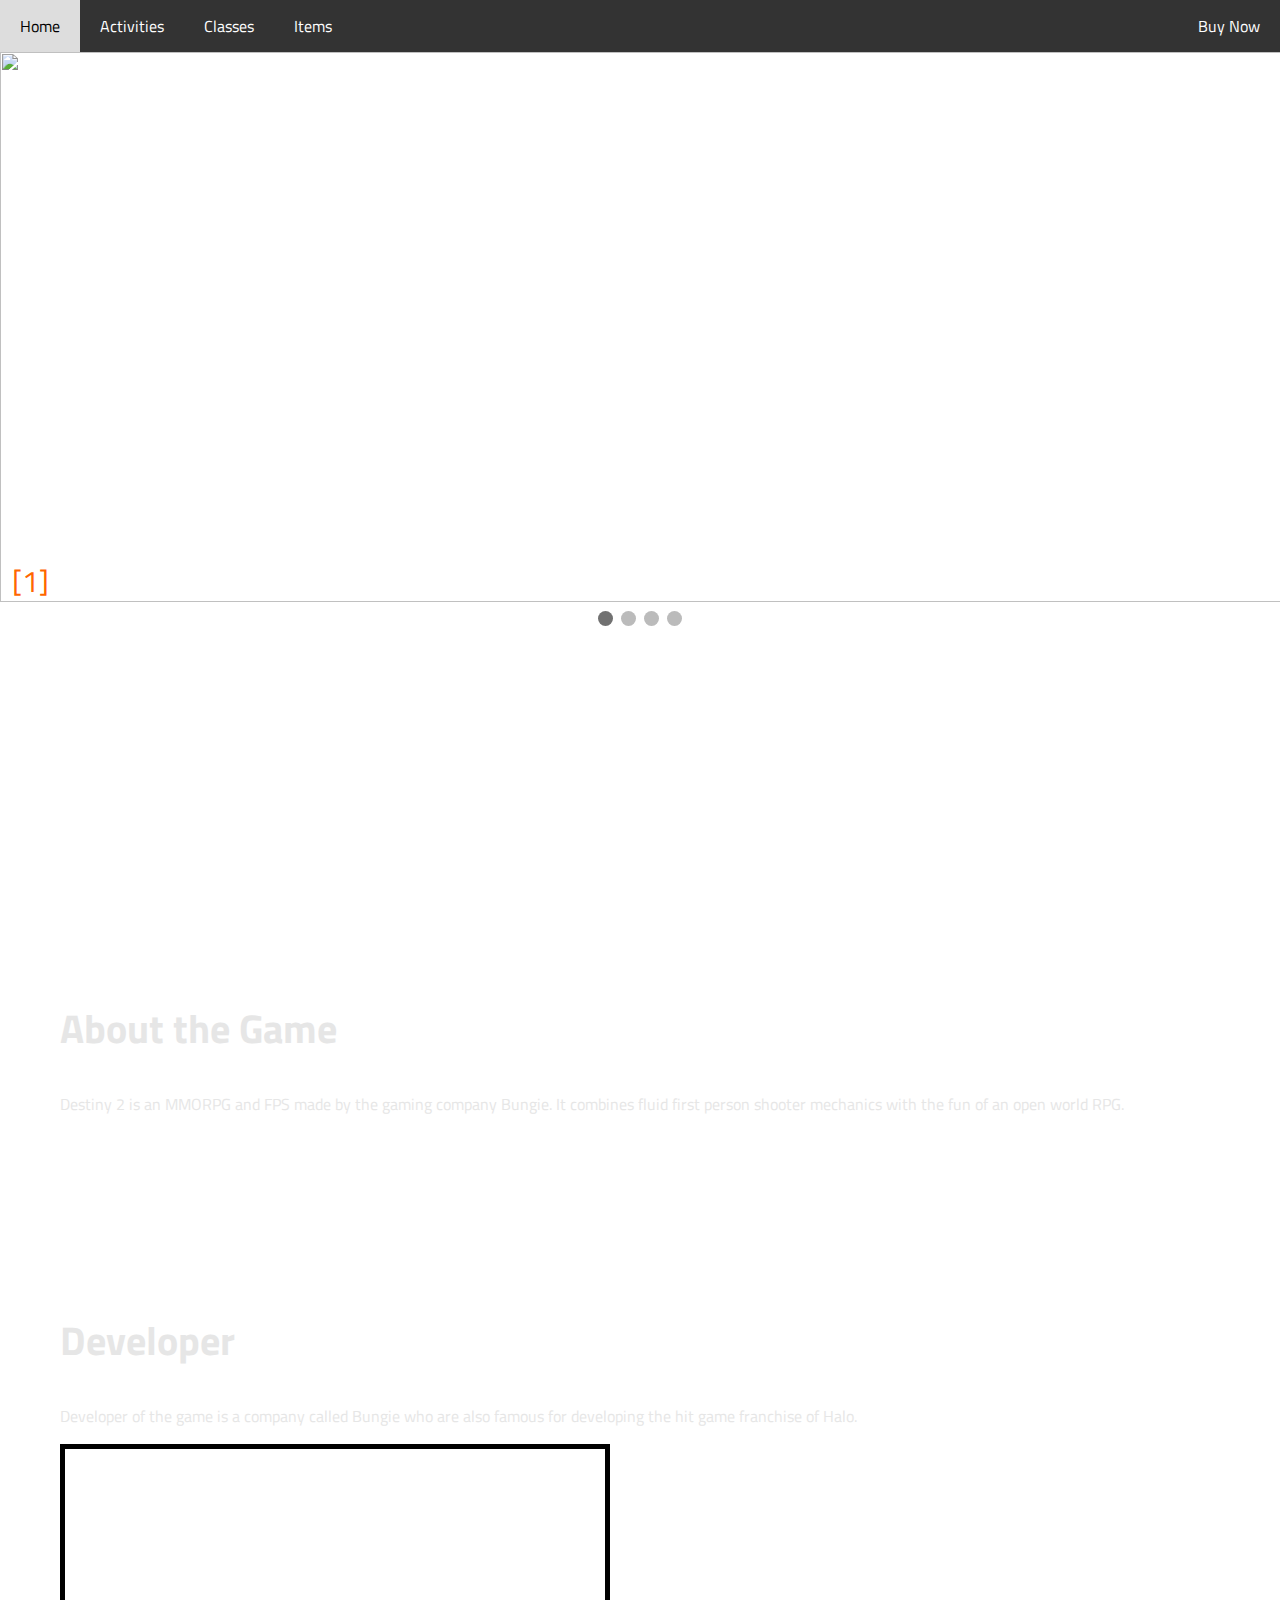
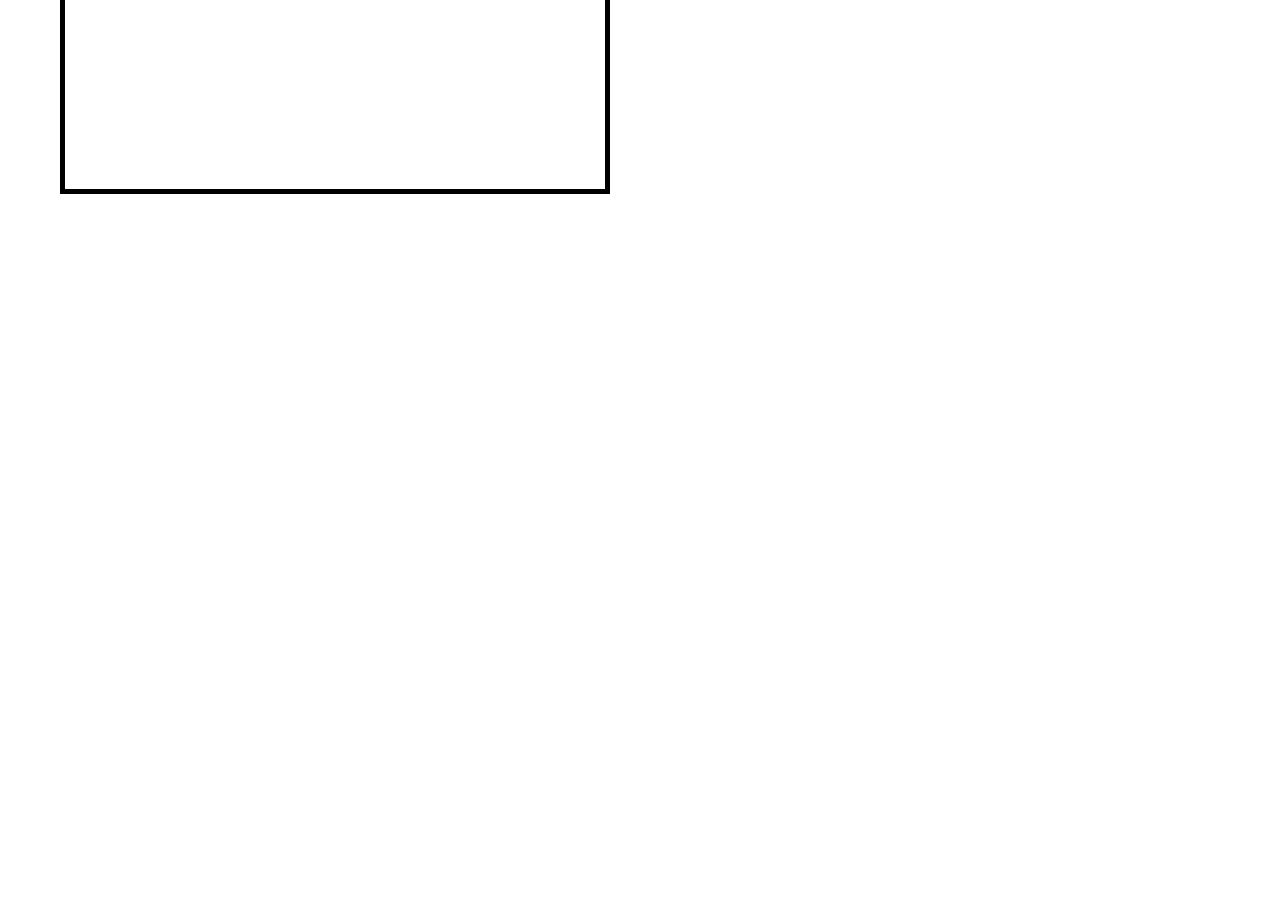
==== index.html @ a980a4c4 "Create index.html" ====
<!DOCTYPE html>
<html lang= "en">
    <head>
        <link rel="stylesheet" href="styles/homestyle.css">
        <!--Ref:https://fonts.google.com/?selection.family=Titillium+Web; Used to add new fonts to page-->
        <link href="https://fonts.googleapis.com/css?family=Titillium+Web&display=swap" rel="stylesheet">
        <title>
            D2 Website: Homepage
        </title>
        <meta charset="UTF-8">
        <!--Referenced: https://www.w3schools.com/howto/howto_website.asp; Here the meta method is set for
            the webpage itself to be scaled for all device resolutions-->
        <meta name="viewport" content="width=device-width, initial-scale=1">
    </head>
    <body>
        <script src="scripts/projectJava.js"></script>
        <!--Ref:https://www.w3schools.com/howto/howto_website.asp; Horizontal navigation bar with links to other
            pages-->
        <div class="menubar">
             <a href = "index.html">Home</a>
             <a href = "actpage.html">Activities</a>
             <a href = "classes.html">Classes</a>
             <a href = "items.html">Items</a>
             <a href = "buynow.html" class = "right">Buy Now</a>
        </div> 
        <!--Ref:https://www.w3schools.com/howto/howto_js_slideshow.asp; Each div holds an image
            as well as a animation class when switching to different images-->     
        <div class = "image-carousel">
                <div id="slide1" class="mySlides fade">
                    <!--Ref:https://www.w3schools.com/html/html_images.asp; Changed image size-->
                    <img src="images/moon.jpg" width="1440" height="550">
                    <div class="caption">[1]</div>
                </div>
                    
                <div class="mySlides fade">
                    <img src="images/hunterstrike.jpg" width="1440" height="550">
                    <div class="caption">[2]</div>
                </div>

                <div class="mySlides fade">
                    <img src="images/titanhammer.jpg" width="1440" height="550">
                    <div class="caption">[3]</div>
                </div>

                <div class="mySlides fade">
                    <img src="images/gamecover.jpg" width="1440" height="550">
                    <div class="caption">[4]</div>  
                </div>
                    
                <!-- Ref:https://www.w3schools.com/howto/howto_js_slideshow.asp;
                    Buttons to go to next or previous picture -->
                <a class="prev" onclick="add(-1)">&#10094;</a>
                <a class="next" onclick="add(1)">&#10095;</a>
                <!-- Ref:https://www.w3schools.com/howto/howto_js_slideshow.asp;
                     Dots and circles at bottom of slideshow, which can be used to
                    navigate through show -->
                <div style="text-align:center">
                    <span class="dot" onclick="current(1)"></span>
                    <span class="dot" onclick="current(2)"></span>
                    <span class="dot" onclick="current(3)"></span>
                    <span class="dot" onclick="current(4)"></span>   
                </div>
        </div>
        <div class = "header">
            <h1>D2 Info-Base</h1>
            <p>A site to get you started on the MMORPG and FPS of Destiny 2</p>
        </div>
        <br/>
        <br/>
        <br/>
        <br/>
        <div class="firstSet">
            <h2>About the Game</h2>
            <p>
                Destiny 2 is an MMORPG and FPS made by the gaming company Bungie.
                It combines fluid first person shooter mechanics with the fun of an 
                open world RPG. 
            </p>
            <br/>
        </div>
        <div class="secondSet">
            <h2>Developer</h2>
            <p>
                Developer of the game is a company called Bungie who are also famous
                for developing the hit game franchise of Halo.
            </p>
            <!--Ref:https://www.w3schools.com/html/html_youtube.asp; Embedding a video into a page-->
            <iframe width="550" height="350"
                src="https://www.youtube.com/embed/mEvVKCKdtfw">
            </iframe>
        </div>
        <br/>
        <div class="thirdSet">
            <h2>Cited Images and Video</h2>
            <p>
                Cites for images and video used on homepage:
                <br/>
                <br/>
                Background image for homepage: Moon's Haunted, Bungie, accessed 20 November 2019
                <br/>
                <br/>
                Video: "Bungie Vidoc: The Moon and Beyond", Bungie, Accessed 21 November 2019
                        https://www.youtube.com/watch?v=mEvVKCKdtfw
                <br/>
                <br/>
                [1]: Bungie, Accessed 20 November 2019, 
                     https://www.playstation.com/en-us/games/destiny-2-ps4/shadowkeep/
                <br/>
                <br/>
                [2]: Destiny 2, Bungie, Accessed 20 November 2019,
                     https://www.forbes.com/sites/paultassi/2019/10/04/the-only-three-bad-things-about-destiny-2-shadowkeep/#3337e3bb6422   
                <br/> 
                <br/>
                [3]: Bungie, Activision, High Moon Studios, Accessed 20 November 2019, 
                     https://www.polygon.com/2019/11/21/20976774/destiny-2-season-of-dawn-patch-note-solar-subclass-hammer-golden-gun-dawnblade  
                <br/>
                <br/>
                [4]: Destiny 2, Bungie, Activision, High Moon Studios, Accessed 20 November 2019,
                     https://www.playstation.com/en-us/games/destiny-2-ps4/overview/           
            </p>
        </div>
    </body>
</html>
---- styles/homestyle.css ----
/*Ref:https://www.w3schools.com/cssref/css3_pr_box-sizing.asp; Sets width and height of page based on content,
padding, and border*/
* {
    box-sizing: border-box;
}

/*Ref:https://www.wikihow.com/Set-a-Background-Image-in-HTML; Set background image of home page
with background property, set font style of whole page with font-family.*/
body{
    font-family: "Titillium Web",sans-serif;
    margin: 0;
    background-image: url("../images/homepage.jpg");
    background-size:cover;
    background-position: center;
}

/*Ref:https://www.w3schools.com/css/css_padding.asp; Used padding property to generate space
around content, text-align to center text into middle, color of text, font thickness, and margins of
left and right of content*/
.header {
    padding-top:5px;
    text-align: center;
    color:white;
    font-weight:bold; 
    margin-left:20px;
    margin-right:20px;
}
  
/*Ref:https://www.w3schools.com/css/css_margin.asp; Used margin property to close space
in between header and div, and font size */
.header h1 {
    font-size: 80px;
    margin-bottom:-6px;
    margin-top:0;
}


/*Ref:https://www.w3schools.com/css/css_overflow.asp; Used overflow property for
navigation bar so that if content goes out of frame it is cut and background-color to
set background color*/
.menubar {
    overflow: hidden;
    background-color: #333;
}
  
/*Ref:https://www.w3schools.com/cssref/pr_class_display.asp;
Style the navigation bar links with display property where it displays content
like a paragraph tag, and no text decoration such as a underline or overline */
.menubar a {
    float: left;
    display: block;
    color: white;
    text-align: center;
    padding: 14px 20px;
    text-decoration: none;
}

/*Ref:https://www.w3schools.com/howto/howto_js_slideshow.asp; Sets position property so that content is 
relative to its normal position*/
.image-carousel {
    width:cover;
    position: relative;
    margin: auto;
}
  
/*Hides the other images in slideshow by default*/
.mySlides {
    display: none;
}

#slide1 {
    display: block;
}
  /* Next & previous buttons */
.prev, .next {
    /*Ref:https://www.w3schools.com/howto/howto_js_slideshow.asp; Used cursor property to generate
    specific type of mouse pointer when hovering over element*/
    cursor: pointer;
    position: absolute;
    top: 50%;
    width: auto;
    margin-top: -22px;
    padding: 16px;
    color: white;
    font-weight: bold;
    font-size: 18px;
    /*Ref:https://www.w3schools.com/howto/howto_js_slideshow.asp; Used to change the transition of color of 
    next and previous buttons when mouse is pointed at them*/  
    transition: 0.6s ease;
    border-radius: 0 3px 3px 0;
    user-select: none;
}
  
/*Next button on slideshow*/
.next {
    right: 0;
    border-radius: 3px 0 0 3px;
}
  
/*Ref:https://www.w3schools.com/howto/howto_js_slideshow.asp; When hovering over buttons change
color */
.prev:hover, .next:hover {
    background-color: rgba(0,0,0,0.8);
}

/*Caption at the bottom left hand corner of each image in slideshow*/
.caption {
    color:#ff6600;
    font-size: 30px;
    padding: 8px 12px;
    position: absolute;
    bottom:20px;
    width: 100%;
    text-align: left;
}
  
/*Selector dots at bottom of slideshow to navigate to any picture in slideshow*/
.dot {
    cursor: pointer;
    height: 15px;
    width: 15px;
    margin: 0 2px;
    background-color: #bbb;
    border-radius: 50%;
    display: inline-block;
    transition: background-color 0.6s ease;
}

/*Ref:https://www.w3schools.com/cssref/sel_hover.asp; Color is changed when hovering over the element*/
.active, .dot:hover {
    background-color: #717171;
}
  
/*Ref:https://www.quackit.com/css/properties/webkit/css_-webkit-animation.cfm;
Fading animation for pictures in slideshow, and how long pictures "fade" out until next one*/
.fade {
    -webkit-animation-name: fade;
    -webkit-animation-duration: 1.5s;
    animation-name: fade;
    animation-duration: 1.5s;
}
/*Ref:https://www.w3schools.com/cssref/css3_pr_animation-keyframes.asp;
Sets opacity property of fade animation*/
@-webkit-keyframes fade {
    from {opacity: .4}
    to {opacity: 1}
}

/*Ref:https://www.w3schools.com/cssref/css3_pr_animation-keyframes.asp;
Sets opacity of fade animation*/
@keyframes fade {
    from {opacity: .4}
    to {opacity: 1}
}

/*Ref:https://www.w3schools.com/css/css_float.asp; Sets this element to the way right*/
.menubar a.right {
    float: right;
}
  
/*Cahnges hover color of menu*/
.menubar a:hover {
    background-color: #ddd;
    color: black;
}
 
.firstSet {
    padding:60px;
    text-align: left;
    color:#e6e6e6;
}

.secondSet {
    padding:60px;
    text-align: left;
    color:#e6e6e6;
}

.thirdSet {
    padding:60px;
    text-align: left;
    color:white;
}

/*Ref:https://www.w3schools.com/css/css_border.asp; Sets border style, thickeness, and
color and border around embedded video*/
.secondSet iframe {
    border-style: solid;
    border-width: 5px;
    border-color:black;
}

.firstSet h2 {
    font-size:40px;
}

.secondSet h2 {
    font-size:40px;
}

.thirdSet h2 {
    font-size:40px;
}
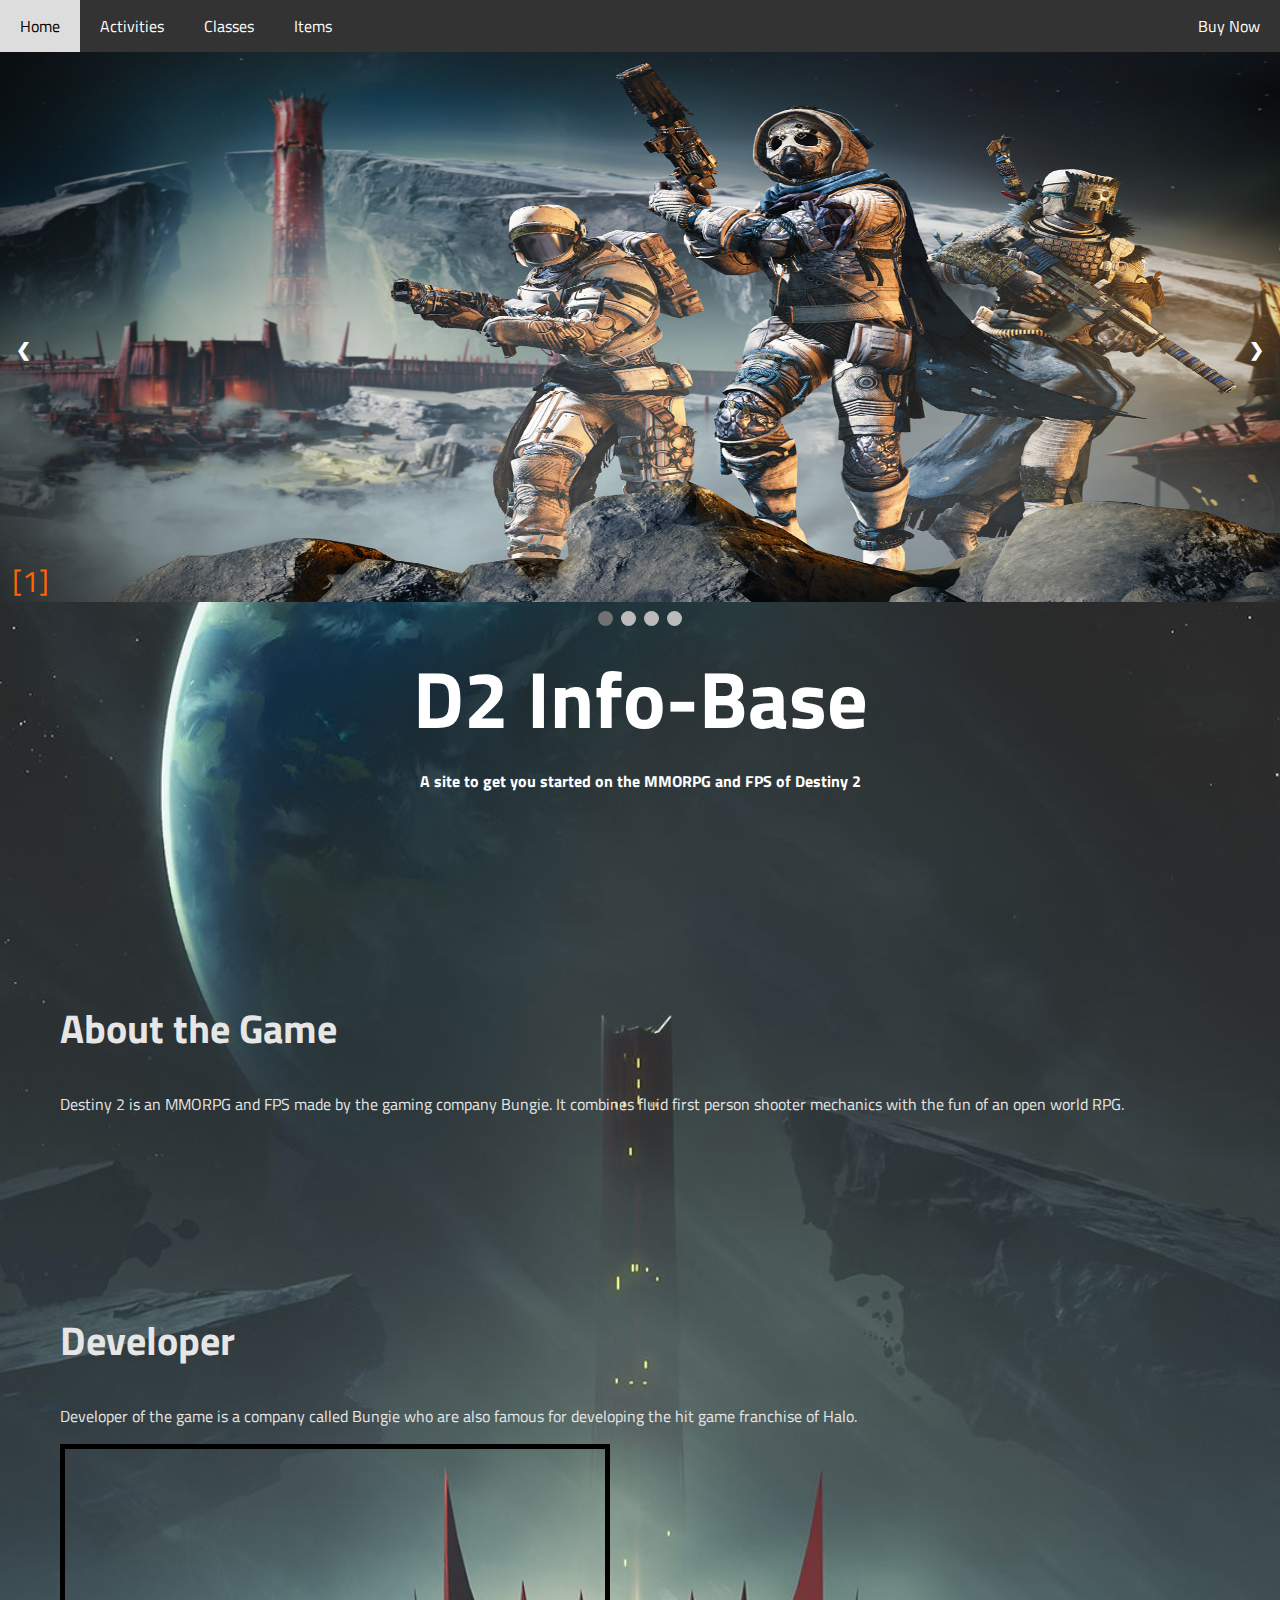
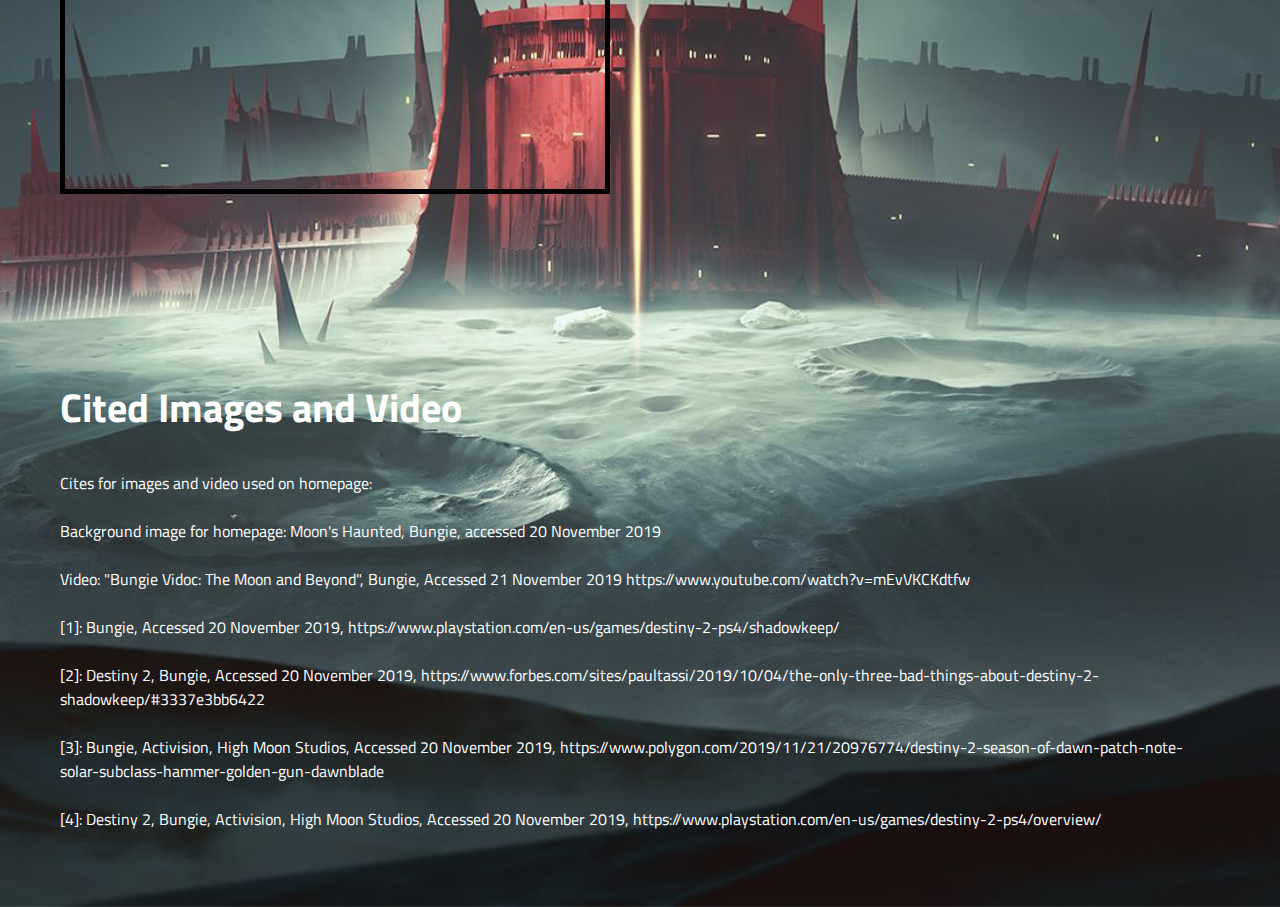
==== commit 62d499b4: "first commit" ====
--- a/index.html
+++ b/index.html
@@ -120,4 +120,4 @@
             </p>
         </div>
     </body>
-</html>
+</html>